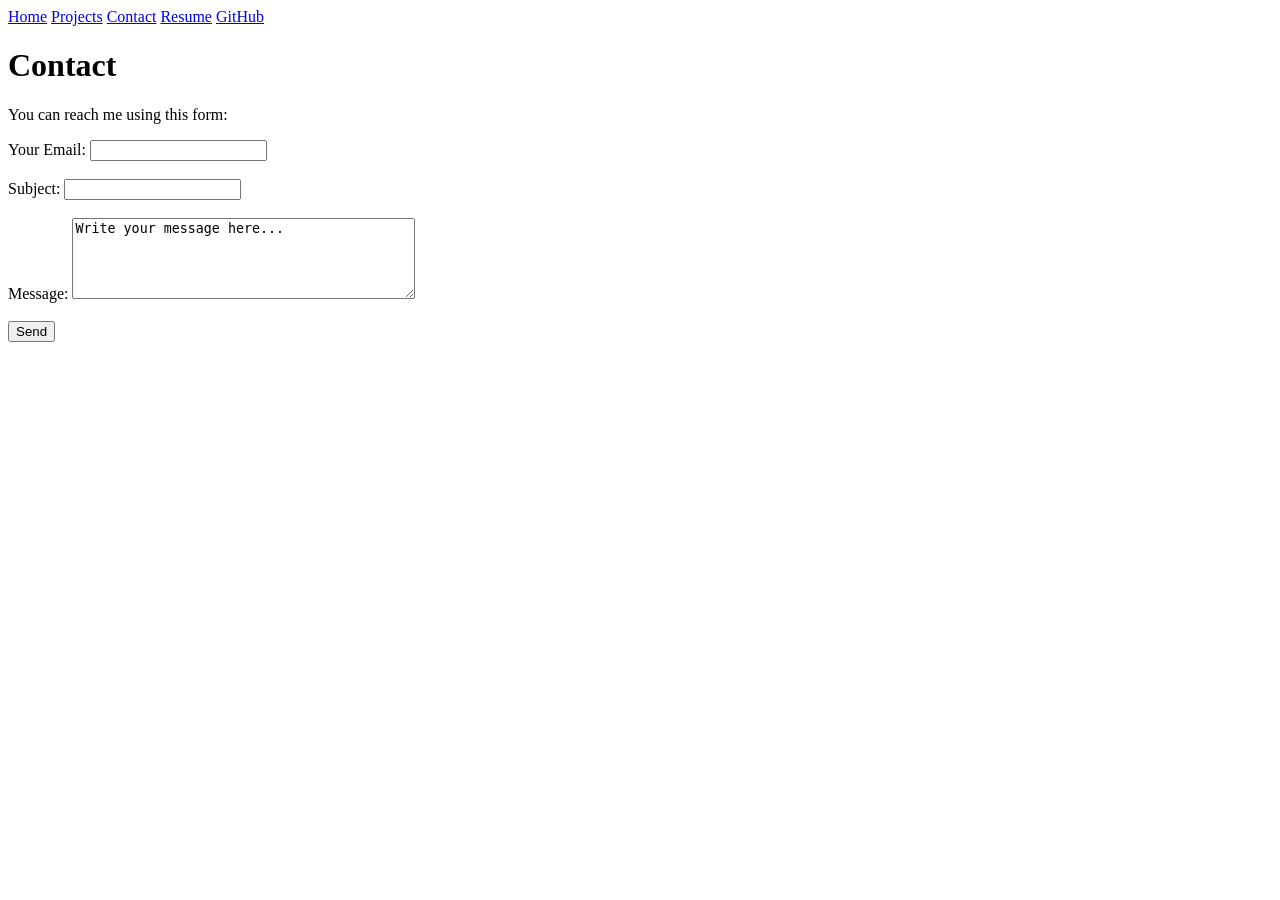
==== contact/index.html @ 71fa67f7 "edit index files" ====
<!DOCTYPE html>
<html lang="en">
<head>
    <meta charset="UTF-8">
    <meta name="viewport" content="width=device-width, initial-scale=1.0">
    <title>Anna Rosenbaum: Contact</title>
</head>
<body>
    <nav>
        <a href="../index.html">Home</a>
        <a href="../projects/index.html">Projects</a>
        <a href="index.html">Contact</a>
        <a href="../resume/index.html">Resume</a>
        <a href="https://github.com/anrosenbaum" target="_blank">GitHub</a>
    </nav>

    <h1>Contact</h1>
    <p> You can reach me using this form:</p>
    <form action="mailto:anrosenbaum@ucsd.edu" method="POST" enctype="text/plain">
    <label>
        Your Email:
        <input type="email" name="email">
    </label>
    <br><br>

    <label>
        Subject:
        <input name="subject">
    </label>
    <br><br>

    <label>
        Message:
        <textarea name="body" rows="5" cols="40">Write your message here...</textarea>
    </label>
    <br><br>

    <button>Send</button>
</form>
</body>
</html>
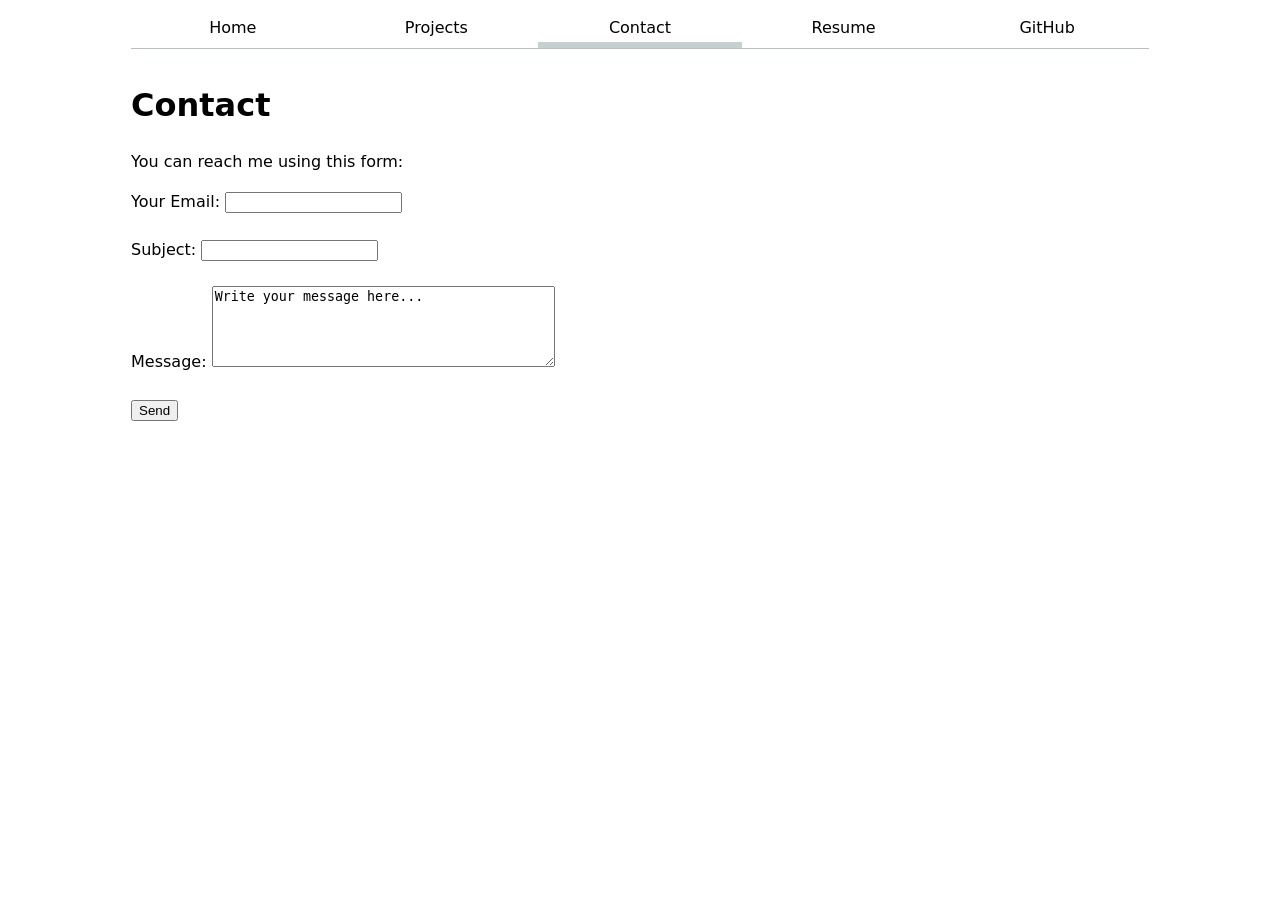
==== commit 6e1b67d1: "add the style" ====
--- a/contact/index.html
+++ b/contact/index.html
@@ -4,12 +4,13 @@
     <meta charset="UTF-8">
     <meta name="viewport" content="width=device-width, initial-scale=1.0">
     <title>Anna Rosenbaum: Contact</title>
+    <link rel="stylesheet" href="../stye.css">
 </head>
 <body>
     <nav>
         <a href="../index.html">Home</a>
         <a href="../projects/index.html">Projects</a>
-        <a href="index.html">Contact</a>
+        <a href="index.html" aria-current="page">Contact</a>
         <a href="../resume/index.html">Resume</a>
         <a href="https://github.com/anrosenbaum" target="_blank">GitHub</a>
     </nav>
--- a/stye.css
+++ b/stye.css
@@ -0,0 +1,27 @@
+body {
+  /* Set line height to 1.5 times the font size
+	   and use the OS’s UI font as the website font
+	 */
+  font: 100%/1.5 system-ui;
+  max-width: 100ch;
+  margin-inline: auto;
+  padding-inline: 1rem;
+}
+nav {
+  display: flex;
+  margin-bottom: 2rem;
+  border-bottom: 1px solid oklch(80% 3% 200);
+}
+
+nav a {
+  text-decoration: none;
+  color: inherit;
+  text-align: center;
+  padding: 0.5em;
+  flex: 1;
+}
+
+nav a[aria-current="page"] {
+  border-bottom: 0.4em solid oklch(85% 3% 200);
+  padding-bottom: 0.1em;
+}
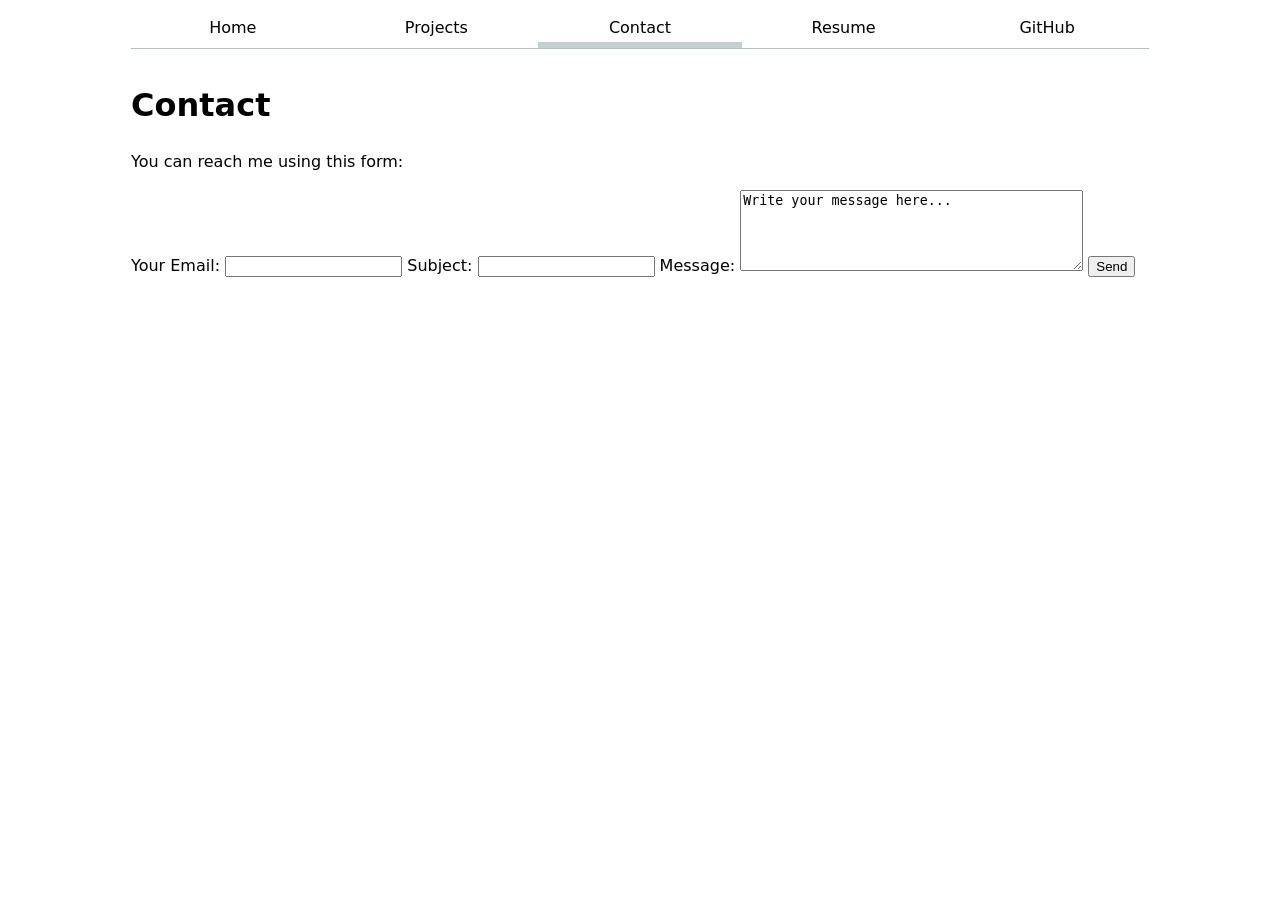
==== commit 85f6965e: "fix contact form" ====
--- a/contact/index.html
+++ b/contact/index.html
@@ -22,19 +22,17 @@
         Your Email:
         <input type="email" name="email">
     </label>
-    <br><br>
+
 
     <label>
         Subject:
         <input name="subject">
     </label>
-    <br><br>
 
     <label>
         Message:
         <textarea name="body" rows="5" cols="40">Write your message here...</textarea>
     </label>
-    <br><br>
 
     <button>Send</button>
 </form>
--- a/stye.css
+++ b/stye.css
@@ -1,3 +1,11 @@
+:root {
+  --color-accent: oklch(65% 50% 140);
+}
+
+html {
+  accent-color: var(--color-accent);
+}
+
 body {
   /* Set line height to 1.5 times the font size
 	   and use the OS’s UI font as the website font
@@ -24,4 +32,9 @@
 nav a[aria-current="page"] {
   border-bottom: 0.4em solid oklch(85% 3% 200);
   padding-bottom: 0.1em;
+}
+nav a:hover {
+  border-bottom: 0.4em solid var(--color-accent);
+  padding-bottom: 0.1em;
+  background-color: oklch(from var(--color-accent) 95% 5% h);
 }
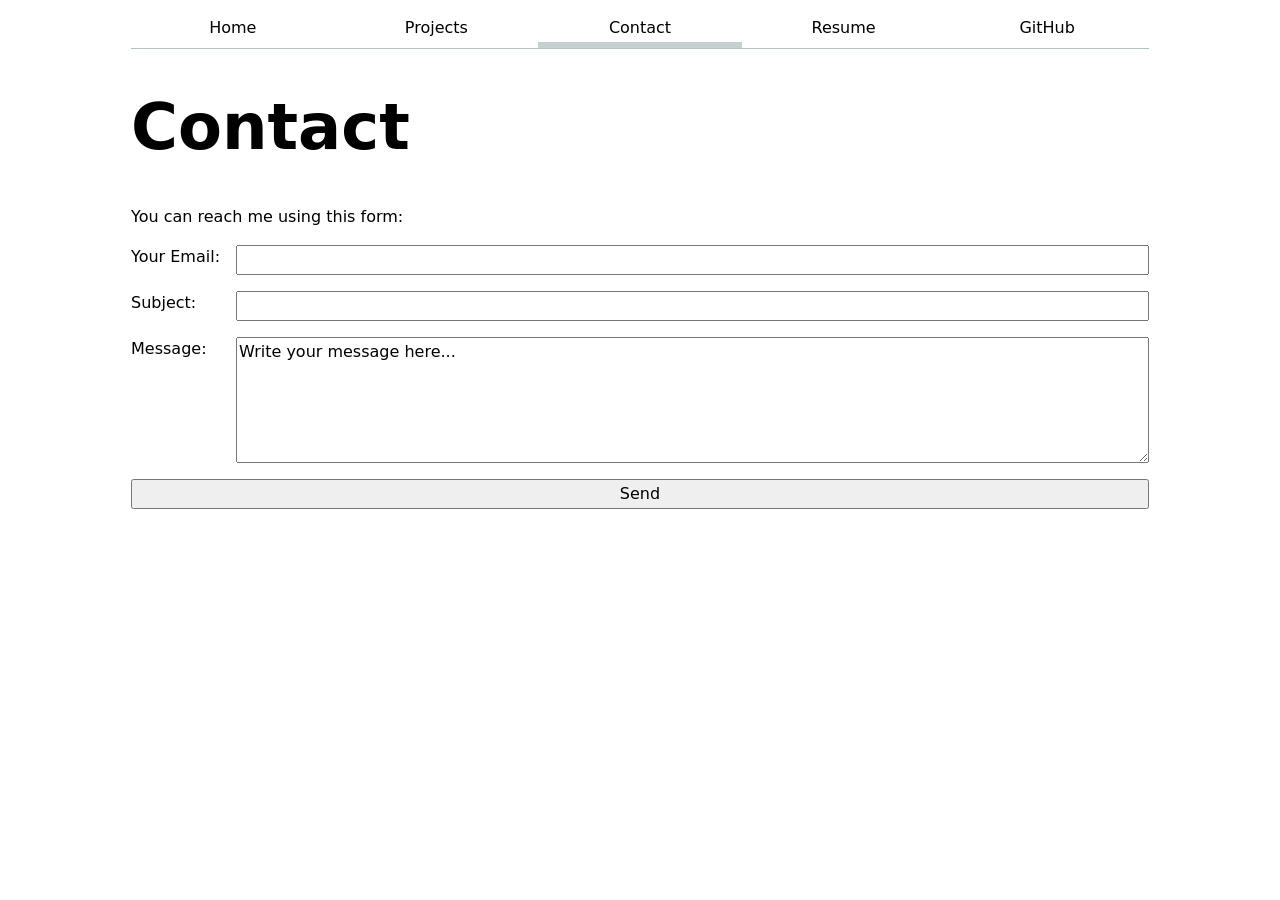
==== commit 8d2c0203: "add js file and link to other pages" ====
--- a/contact/index.html
+++ b/contact/index.html
@@ -36,5 +36,6 @@
 
     <button>Send</button>
 </form>
+<script type="module" src="../global.js"></script>
 </body>
 </html>
--- a/stye.css
+++ b/stye.css
@@ -37,4 +37,94 @@
   border-bottom: 0.4em solid var(--color-accent);
   padding-bottom: 0.1em;
   background-color: oklch(from var(--color-accent) 95% 5% h);
+}
+input, textarea, button {
+  font: inherit;
+}
+
+form {
+  display: grid;
+  grid-template-columns: auto 1fr;
+  gap: 1em;
+}
+
+label {
+  display: grid;
+  grid-template-columns: subgrid;
+  grid-column: 1 / -1;
+}
+
+button {
+  grid-column: 1 / -1;
+}
+h1, h2, h3, h4, h5, h6 {
+  line-height: 1.1;
+  text-wrap: balance;
+}
+
+h1 {
+  font-size: 400%;
+}
+
+.projects {
+  display: grid;
+  grid-template-columns: repeat(auto-fill, minmax(15em, 1fr));
+  gap: 1em;
+}
+
+.projects article {
+  display: grid;
+  grid-template-rows: subgrid;
+  grid-row: span 3;
+  margin: 0;
+}
+
+.projects article h2 {
+  margin: 0;
+}
+
+.projects article img {
+  width: 100%;
+}
+/* Resume page styles */
+section {
+  margin-block: 2em;
+  border-top: 1px solid oklch(80% 3% 200);
+  padding-top: 1em;
+}
+
+section header h2 {
+  color: oklch(65% 50% 250);
+  font-size: 150%;
+  margin: 0 0 0.5em 0;
+}
+
+section article {
+  margin-block: 1.5em;
+  padding-left: 1em;
+  border-left: 3px solid oklch(85% 20% 250);
+}
+
+section article h3 {
+  margin: 0;
+  font-size: 110%;
+}
+
+section article p {
+  margin: 0.2em 0;
+  color: oklch(40% 0% 0);
+}
+
+section ul {
+  margin: 0.5em 0;
+  padding-left: 1.5em;
+}
+
+section ul li {
+  margin-block: 0.3em;
+}
+
+time {
+  font-style: italic;
+  color: oklch(50% 0% 0);
 }
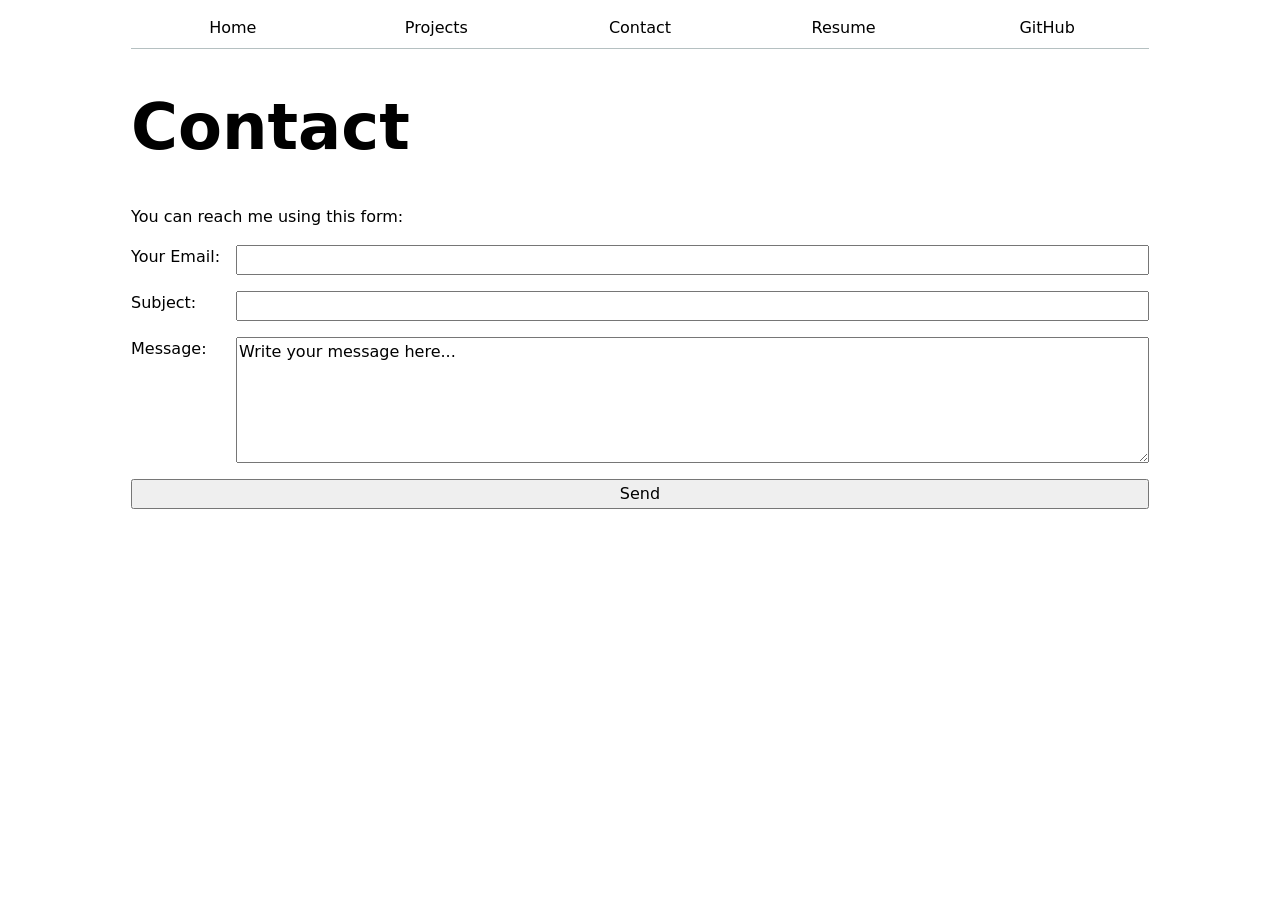
==== commit 6b615565: "edit the nav to be the js nav" ====
--- a/contact/index.html
+++ b/contact/index.html
@@ -7,13 +7,6 @@
     <link rel="stylesheet" href="../stye.css">
 </head>
 <body>
-    <nav>
-        <a href="../index.html">Home</a>
-        <a href="../projects/index.html">Projects</a>
-        <a href="index.html" aria-current="page">Contact</a>
-        <a href="../resume/index.html">Resume</a>
-        <a href="https://github.com/anrosenbaum" target="_blank">GitHub</a>
-    </nav>
 
     <h1>Contact</h1>
     <p> You can reach me using this form:</p>
--- a/stye.css
+++ b/stye.css
@@ -29,7 +29,7 @@
   flex: 1;
 }
 
-nav a[aria-current="page"] {
+nav a.current {
   border-bottom: 0.4em solid oklch(85% 3% 200);
   padding-bottom: 0.1em;
 }
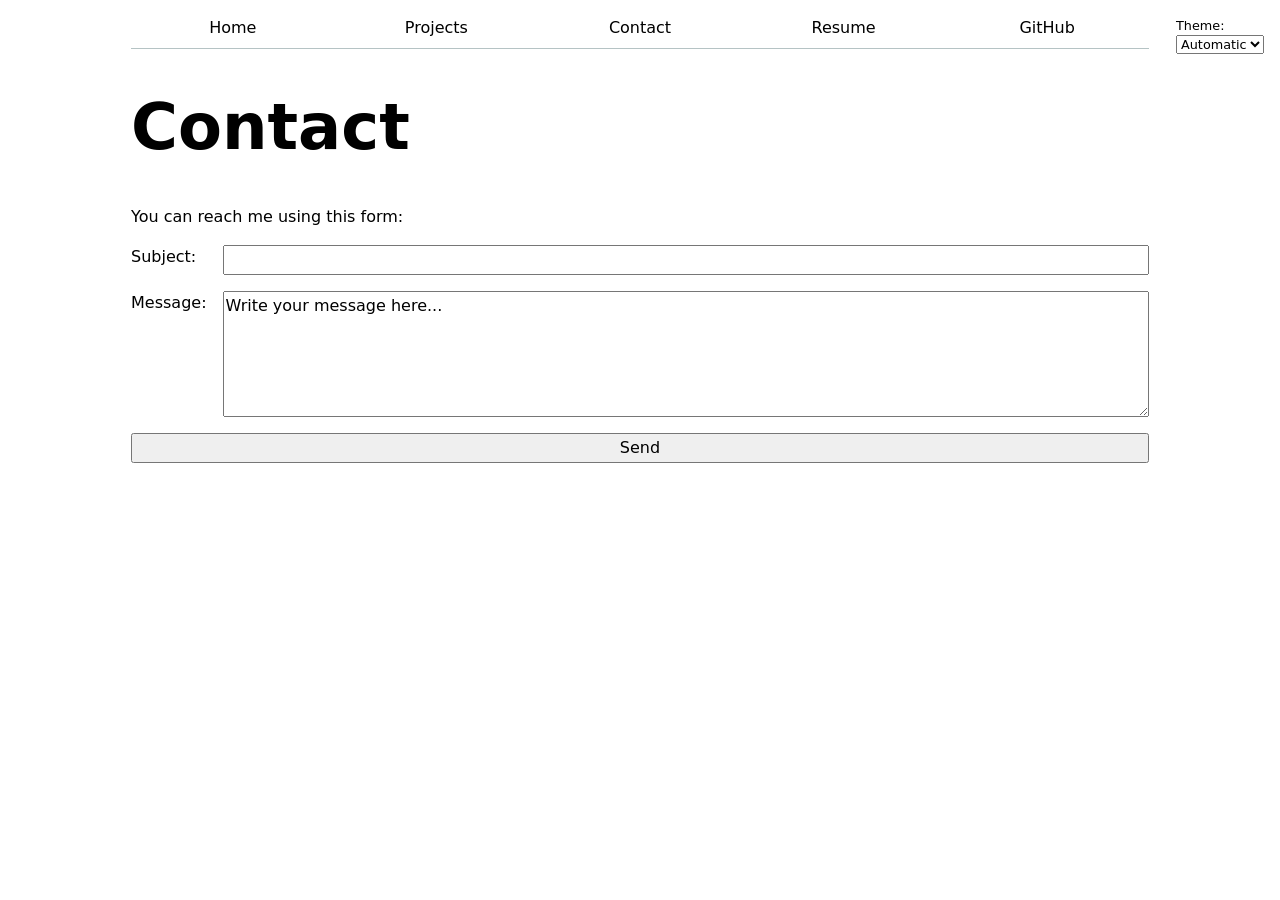
==== commit fc8417d8: "updating contact form" ====
--- a/contact/index.html
+++ b/contact/index.html
@@ -10,24 +10,16 @@
 
     <h1>Contact</h1>
     <p> You can reach me using this form:</p>
-    <form action="mailto:anrosenbaum@ucsd.edu" method="POST" enctype="text/plain">
-    <label>
-        Your Email:
-        <input type="email" name="email">
-    </label>
-
-
-    <label>
-        Subject:
-        <input name="subject">
-    </label>
-
-    <label>
-        Message:
-        <textarea name="body" rows="5" cols="40">Write your message here...</textarea>
-    </label>
-
-    <button>Send</button>
+    <form action="mailto:anrosenbaum@ucsd.edu">
+  <label>
+    Subject:
+    <input name="subject">
+  </label>
+  <label>
+    Message:
+    <textarea name="body" rows="5" cols="40">Write your message here...</textarea>
+  </label>
+  <button>Send</button>
 </form>
 <script type="module" src="../global.js"></script>
 </body>
--- a/stye.css
+++ b/stye.css
@@ -4,21 +4,24 @@
 
 html {
   accent-color: var(--color-accent);
+  color-scheme: light dark;
 }
 
 body {
   /* Set line height to 1.5 times the font size
-	   and use the OS’s UI font as the website font
-	 */
+     and use the OS's UI font as the website font
+   */
   font: 100%/1.5 system-ui;
   max-width: 100ch;
   margin-inline: auto;
   padding-inline: 1rem;
 }
+
 nav {
+  --border-color: oklch(50% 10% 200 / 40%);
   display: flex;
   margin-bottom: 2rem;
-  border-bottom: 1px solid oklch(80% 3% 200);
+  border-bottom: 1px solid var(--border-color);
 }
 
 nav a {
@@ -30,15 +33,17 @@
 }
 
 nav a.current {
-  border-bottom: 0.4em solid oklch(85% 3% 200);
+  border-bottom: 0.4em solid var(--border-color);
   padding-bottom: 0.1em;
 }
+
 nav a:hover {
   border-bottom: 0.4em solid var(--color-accent);
   padding-bottom: 0.1em;
-  background-color: oklch(from var(--color-accent) 95% 5% h);
+  background-color: color-mix(in oklch, var(--color-accent), canvas 85%);
 }
-input, textarea, button {
+
+input, textarea, button, select {
   font: inherit;
 }
 
@@ -57,6 +62,15 @@
 button {
   grid-column: 1 / -1;
 }
+
+.color-scheme {
+  position: absolute;
+  top: 1rem;
+  right: 1rem;
+  font-size: 80%;
+  font-family: inherit;
+}
+
 h1, h2, h3, h4, h5, h6 {
   line-height: 1.1;
   text-wrap: balance;
@@ -86,6 +100,7 @@
 .projects article img {
   width: 100%;
 }
+
 /* Resume page styles */
 section {
   margin-block: 2em;
